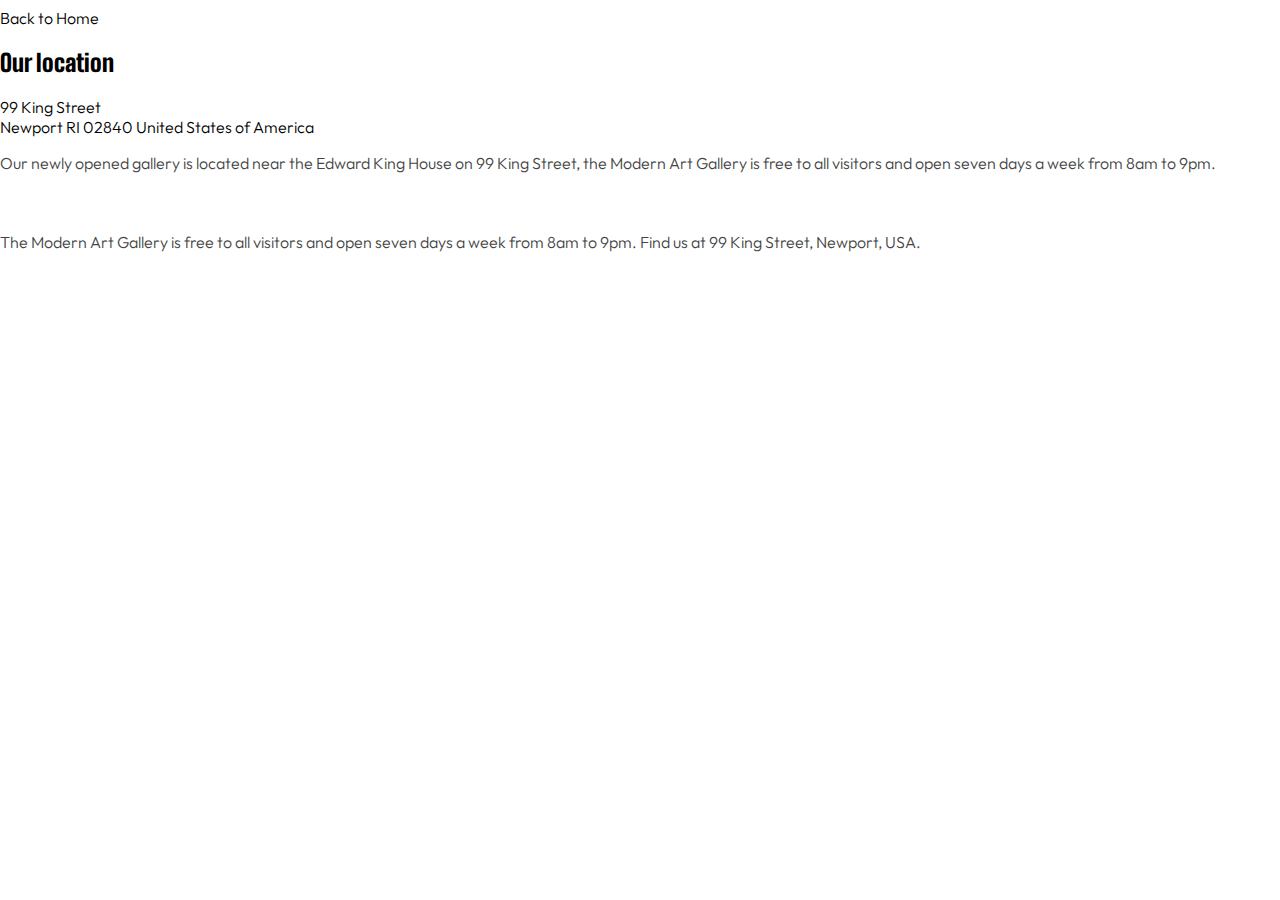
==== starter-code/location.html @ 130b3283 "initializing repository, and finished the "index.html" for desktop" ====
<!DOCTYPE html>
<html lang="en">
<head>
  <meta charset="UTF-8">
  <meta name="viewport" content="width=device-width, initial-scale=1.0">
  <link rel="stylesheet" href="./CSS/style.css">
  <link rel="icon" type="image/png" sizes="32x32" href="./assets/favicon-32x32.png">
  
  <title>Frontend Mentor | Art gallery website</title>
</head>
<body>

  <main>

    <section class="map">
      <a class="backtohomeButton" href="#"></a><span class="backtohomeButton__text">Back to Home</span><img src="./assets/icon-arrow-left.svg" width="8" height="24" alt="icon-arrow-right">
    </section> 

    <section class="ourLocation">
      <h2>Our location</h2> 

      <span class="address__title">99 King Street</span> 

      <div class="address__column">
        Newport
        RI 02840
        United States of America
      </div>

        <p>Our newly opened gallery is located near the Edward King House on 99 King 
        Street, the Modern Art Gallery is free to all visitors and open seven days 
        a week from 8am to 9pm.</p>
    </section>

    <h3>Modern Art Gallery</h3> 

    <p>The Modern Art Gallery is free to all visitors and open seven days a week 
    from 8am to 9pm. Find us at 99 King Street, Newport, USA.</p>
    <a href="#"><img src="./assets/icon-facebook.svg" width="20" height="20" alt="icon-facebook"></a>
    <a href="#"><img src="./assets/icon-instagram.svg" width="20" height="20" alt="icon-instagram"></a>
    <a href="#"><img src="./assets/icon-twitter.svg" width="20" height="20" alt="icon-twitter"></a>
  
  </main>

</body>
</html>
---- starter-code/CSS/style.css ----
@font-face {
  font-family: 'BigShouldersDisplay-Black';
  src: url(../policies/Big_Shoulders_Display/static/BigShouldersDisplay-Black.ttf);
}

@font-face {
  font-family: 'Outfit-Light';
  src: url(../policies/Outfit/static/Outfit-Light.ttf);
}

/*-------------- BASIC SETTINGS ----------------- */
body {
  min-height: 100vh;
  margin: 0;
}

main {
  font-family: 'Outfit-Light', sans-serif;
  width: 100%;
}

h1, h2, h3 {
  font-family: 'BigShouldersDisplay-Black', sans-serif;
}

h1, h3 {
  color: #FFFFFF;
}

p {
  color: #444444;
}

/* ----------------- HEADER ----------------- */
header {
  display: -webkit-box;
  display: -ms-flexbox;
  display: flex;
  width: 100%;
  height: 800px;
  margin-bottom: 180px;
}

header .header__blackmargin {
  width: 450px;
  background-color: #151515;
  text-overflow: initial;
}

header .header__blackmargin h1 {
  display: -webkit-box;
  display: -ms-flexbox;
  display: flex;
  -webkit-box-orient: vertical;
  -webkit-box-direction: normal;
      -ms-flex-direction: column;
          flex-direction: column;
  font-size: 96px;
  position: relative;
  left: 200px;
  top: 50px;
  text-overflow: hidden;
}

header .header__content {
  height: 100%;
  width: 540px;
  background-image: url(../assets/desktop/image-hero@2x.jpg);
  background-size: 540px 800px;
  background-repeat: no-repeat;
}

header .header__content p {
  position: relative;
  height: 160px;
  left: 90.5%;
  right: 0%;
  top: calc(50% - 160px/2 - 130px);
  font-family: 'Outfit-Light', sans-serif;
  font-style: normal;
  font-weight: 300;
  font-size: 22px;
  line-height: 32px;
  max-width: 350px;
}

header .header__content a {
  text-decoration: none;
  color: inherit;
  display: -webkit-box;
  display: -ms-flexbox;
  display: flex;
  position: relative;
  top: 250px;
  left: 90.6%;
}

header .header__content a .ourlocation {
  color: #FFFFFF;
  background-color: #151515;
  border: none;
  font-family: 'BigShouldersDisplay-Black', sans-serif;
  font-size: 20px;
  padding: 18px 20px 20px 20px;
  line-height: 24px;
  letter-spacing: 3.63636px;
}

header .header__content a .ourlocation:hover {
  cursor: pointer;
}

header .header__content a .arrowRight {
  background-color: #D5966C;
  padding: 16px 18px 16px 18px;
  border: none;
}

header .header__content a .arrowRight:hover {
  cursor: pointer;
}

/*------------- CONTENT DESCRIPTION SECTION ---------------- */
.dayDescription {
  -webkit-box-align: center;
      -ms-flex-align: center;
          align-items: center;
  margin-left: 10%;
  margin-right: 10%;
  display: -webkit-box;
  display: -ms-flexbox;
  display: flex;
  -webkit-box-orient: vertical;
  -webkit-box-direction: normal;
      -ms-flex-direction: column;
          flex-direction: column;
  margin-bottom: 200px;
}

.dayDescription h2 {
  font-family: 'BigShouldersDisplay-Black', sans-serif;
  font-size: 70px;
  color: #151515;
  text-transform: uppercase;
}

.dayDescription p {
  font-family: 'Outfit-Light', sans-serif;
  font-size: 22px;
  color: #444444;
}

/* YOUR DAY PART */
.dayDescription__yourDay {
  display: -webkit-box;
  display: -ms-flexbox;
  display: flex;
  margin-bottom: 30px;
}

.dayDescription__yourDay .dayDescription__yourDay__text {
  width: 350px;
  height: 280px;
  margin-right: 125px;
  padding-right: 50px;
  display: -webkit-box;
  display: -ms-flexbox;
  display: flex;
  -webkit-box-orient: vertical;
  -webkit-box-direction: normal;
      -ms-flex-direction: column;
          flex-direction: column;
  -webkit-box-pack: justify;
      -ms-flex-pack: justify;
          justify-content: justify;
  -webkit-box-align: justify;
      -ms-flex-align: justify;
          align-items: justify;
}

.dayDescription__yourDay .dayDescription__yourDay__text h2 {
  max-width: 400px;
  margin-bottom: 10px;
}

.dayDescription__yourDay .dayDescription__yourDay__text p {
  max-width: 350px;
}

.dayDescription__yourDay .dayDescription__yourDay__photo-1 {
  width: 635px;
  height: 400px;
  background-image: url(../assets/desktop/image-grid-1@2x.jpg);
  background-repeat: no-repeat;
  background-size: contain;
}

/* "COME AND BE INSPIRED" PART */
.dayDescription__beInspired {
  display: -webkit-box;
  display: -ms-flexbox;
  display: flex;
}

.dayDescription__beInspired .photo-2 {
  width: 685px;
  height: 720px;
  background-image: url(../assets/desktop/image-grid-2@2x.jpg);
  background-repeat: no-repeat;
  background-size: cover;
}

.dayDescription__beInspired .dayDescription__beInspired__column {
  display: -webkit-box;
  display: -ms-flexbox;
  display: flex;
  -webkit-box-orient: vertical;
  -webkit-box-direction: normal;
      -ms-flex-direction: column;
          flex-direction: column;
  margin-left: 30px;
}

.dayDescription__beInspired .dayDescription__beInspired__column .photo-3 {
  width: 445px;
  height: 313px;
  background-image: url(../assets/desktop/image-grid-3@2x.jpg);
  background-repeat: no-repeat;
  background-size: contain;
  position: relative;
  top: 0.5px;
}

.dayDescription__beInspired .dayDescription__beInspired__column .dayDescription__beInspired__column__text {
  margin-top: 20px;
  background-color: #151515;
  padding-left: 50px;
  padding-bottom: 47.5px;
}

.dayDescription__beInspired .dayDescription__beInspired__column .dayDescription__beInspired__column__text h2 {
  color: #FFFFFF;
  max-width: 300px;
  margin-bottom: 10px;
}

.dayDescription__beInspired .dayDescription__beInspired__column .dayDescription__beInspired__column__text p {
  max-width: 350px;
  color: #FFFFFF;
  margin-top: -3px;
}

/* ----------------- FOOTER -------------- */
footer {
  background-color: #151515;
  display: -webkit-box;
  display: -ms-flexbox;
  display: flex;
  -webkit-box-pack: space-evenly;
      -ms-flex-pack: space-evenly;
          justify-content: space-evenly;
  -webkit-box-align: center;
      -ms-flex-align: center;
          align-items: center;
  padding-top: 20px;
  padding-bottom: 20px;
}

footer h3 {
  font-family: 'BigShouldersDisplay-Black', sans-serif;
  font-size: 36px;
  max-width: 170px;
  text-transform: uppercase;
}

footer p {
  font-family: 'Outfit-Light', sans-serif;
  font-size: 18px;
  color: #FFFFFF;
  max-width: 430px;
  line-height: 28px;
}

footer img {
  margin-right: 15px;
}

/* ---------------------- LOCATION.HTML ----------------- */
/*# sourceMappingURL=style.css.map */
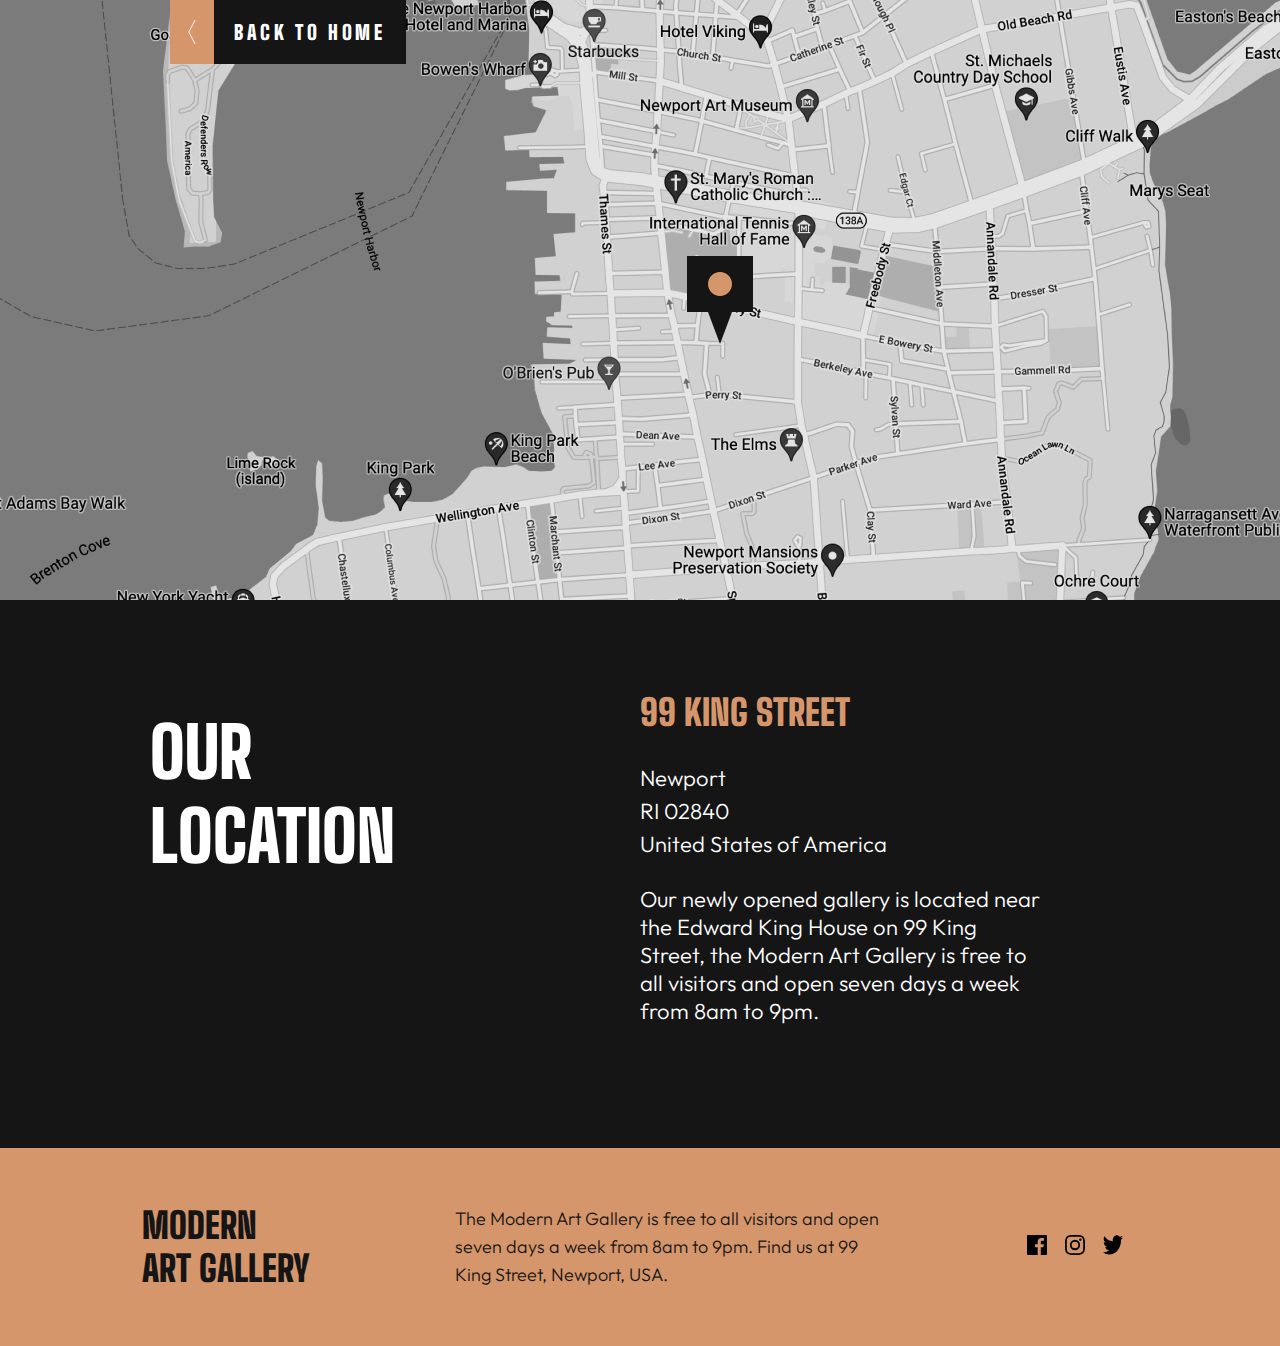
==== commit ef11ada2: "finished the desktop layout for index and location" ====
--- a/starter-code/location.html
+++ b/starter-code/location.html
@@ -13,33 +13,40 @@
   <main>
 
     <section class="map">
-      <a class="backtohomeButton" href="#"></a><span class="backtohomeButton__text">Back to Home</span><img src="./assets/icon-arrow-left.svg" width="8" height="24" alt="icon-arrow-right">
+      <a class="backtohomeButton" href="index.html"><img class="backtohomeButton__img" src="./assets/icon-arrow-left.svg" width="8" height="24" alt="icon-arrow-right"><span class="backtohomeButton__text">BACK TO HOME</span></a>
     </section> 
 
-    <section class="ourLocation">
-      <h2>Our location</h2> 
+    <section class="address">
 
-      <span class="address__title">99 King Street</span> 
-
+      <div class="address__title"><h2>OUR LOCATION</h2></div> 
       <div class="address__column">
-        Newport
-        RI 02840
-        United States of America
+        <span class="address__column__title">99 KING STREET</span> 
+        <span class="address__column__list">Newport</span> 
+        <span class="address__column__list">RI 02840</span> 
+        <span class="address__column__list">United States of America</span>
+        
+        <p>Our newly opened gallery is located near the Edward King House on 99 King 
+          Street, the Modern Art Gallery is free to all visitors and open seven days 
+          a week from 8am to 9pm.
+        </p>
       </div>
 
-        <p>Our newly opened gallery is located near the Edward King House on 99 King 
-        Street, the Modern Art Gallery is free to all visitors and open seven days 
-        a week from 8am to 9pm.</p>
     </section>
 
-    <h3>Modern Art Gallery</h3> 
+    <footer class="indexFooter locationFooter">
 
-    <p>The Modern Art Gallery is free to all visitors and open seven days a week 
-    from 8am to 9pm. Find us at 99 King Street, Newport, USA.</p>
-    <a href="#"><img src="./assets/icon-facebook.svg" width="20" height="20" alt="icon-facebook"></a>
-    <a href="#"><img src="./assets/icon-instagram.svg" width="20" height="20" alt="icon-instagram"></a>
-    <a href="#"><img src="./assets/icon-twitter.svg" width="20" height="20" alt="icon-twitter"></a>
+      <h3>Modern Art Gallery</h3> 
+
+      <p>The Modern Art Gallery is free to all visitors and open seven days a week 
+      from 8am to 9pm. Find us at 99 King Street, Newport, USA.</p>
+      <div class="social">
+        <a href="#"><img src="./assets/icon-facebook.svg" width="20" height="20" alt="icon-facebook"></a>
+        <a href="#"><img src="./assets/icon-instagram.svg" width="20" height="20" alt="icon-instagram"></a>
+        <a href="#"><img src="./assets/icon-twitter.svg" width="20" height="20" alt="icon-twitter"></a>
+      </div>
+      
   
+    </footer>
   </main>
 
 </body>
--- a/starter-code/CSS/style.css
+++ b/starter-code/CSS/style.css
@@ -251,7 +251,7 @@
 }
 
 /* ----------------- FOOTER -------------- */
-footer {
+.indexFooter {
   background-color: #151515;
   display: -webkit-box;
   display: -ms-flexbox;
@@ -266,14 +266,14 @@
   padding-bottom: 20px;
 }
 
-footer h3 {
+.indexFooter h3 {
   font-family: 'BigShouldersDisplay-Black', sans-serif;
   font-size: 36px;
   max-width: 170px;
   text-transform: uppercase;
 }
 
-footer p {
+.indexFooter p {
   font-family: 'Outfit-Light', sans-serif;
   font-size: 18px;
   color: #FFFFFF;
@@ -281,9 +281,130 @@
   line-height: 28px;
 }
 
-footer img {
+.indexFooter img {
   margin-right: 15px;
 }
 
 /* ---------------------- LOCATION.HTML ----------------- */
+/* -------------- MAP SECTION --------------------- */
+.map {
+  width: 100%;
+  height: 600px;
+  background-image: url(../assets/desktop/image-map@2x.png);
+  background-repeat: no-repeat;
+  background-size: cover;
+}
+
+.map .backtohomeButton {
+  text-decoration: none;
+  display: -webkit-box;
+  display: -ms-flexbox;
+  display: flex;
+  -webkit-box-align: center;
+      -ms-flex-align: center;
+          align-items: center;
+  position: relative;
+  left: 170px;
+  max-width: 300px;
+}
+
+.map .backtohomeButton__text {
+  color: #FFFFFF;
+  background-color: #151515;
+  font-family: 'BigShouldersDisplay-Black', sans-serif;
+  font-size: 20px;
+  padding: 20px 20px 20px 20px;
+  line-height: 24px;
+  letter-spacing: 3.63636px;
+}
+
+.map .backtohomeButton__img {
+  background-color: #D5966C;
+  padding: 20px 18px 20px 18px;
+}
+
+/* --------- OUR LOCATION SECTION --------- */
+.address {
+  -webkit-box-align: center;
+      -ms-flex-align: center;
+          align-items: center;
+  color: #FFFFFF;
+  background-color: #151515;
+  display: -webkit-box;
+  display: -ms-flexbox;
+  display: flex;
+  width: 100%;
+  height: 548px;
+}
+
+.address__title {
+  min-width: 50%;
+  position: relative;
+  bottom: 80px;
+}
+
+.address__title h2 {
+  max-width: 300px;
+  font-size: 70px;
+  padding-left: 150px;
+}
+
+.address__column {
+  position: relative;
+  bottom: 80px;
+  min-width: 50%;
+  display: -webkit-box;
+  display: -ms-flexbox;
+  display: flex;
+  -webkit-box-orient: vertical;
+  -webkit-box-direction: normal;
+      -ms-flex-direction: column;
+          flex-direction: column;
+  margin-top: 150px;
+}
+
+.address__column__title {
+  font-size: 36px;
+  font-family: 'BigShouldersDisplay-Black', sans-serif;
+  color: #D5966C;
+  margin-bottom: 30px;
+}
+
+.address__column__list {
+  margin-bottom: 5px;
+  font-size: 22px;
+}
+
+.address__column p {
+  max-width: 400px;
+  color: #FFFFFF;
+  font-size: 22px;
+}
+
+/* --------------- FOOTER ---------------------- */
+.locationFooter {
+  padding-top: 20px;
+  padding-bottom: 20px;
+  -webkit-box-align: center;
+      -ms-flex-align: center;
+          align-items: center;
+  background-color: #D5966C;
+  color: #151515;
+  display: -webkit-box;
+  display: -ms-flexbox;
+  display: flex;
+  -webkit-box-pack: space-evenly;
+      -ms-flex-pack: space-evenly;
+          justify-content: space-evenly;
+}
+
+.locationFooter h3, .locationFooter p {
+  color: #151515;
+}
+
+.locationFooter a {
+  text-decoration: none;
+  -webkit-filter: invert(100%);
+          filter: invert(100%);
+}
 /*# sourceMappingURL=style.css.map */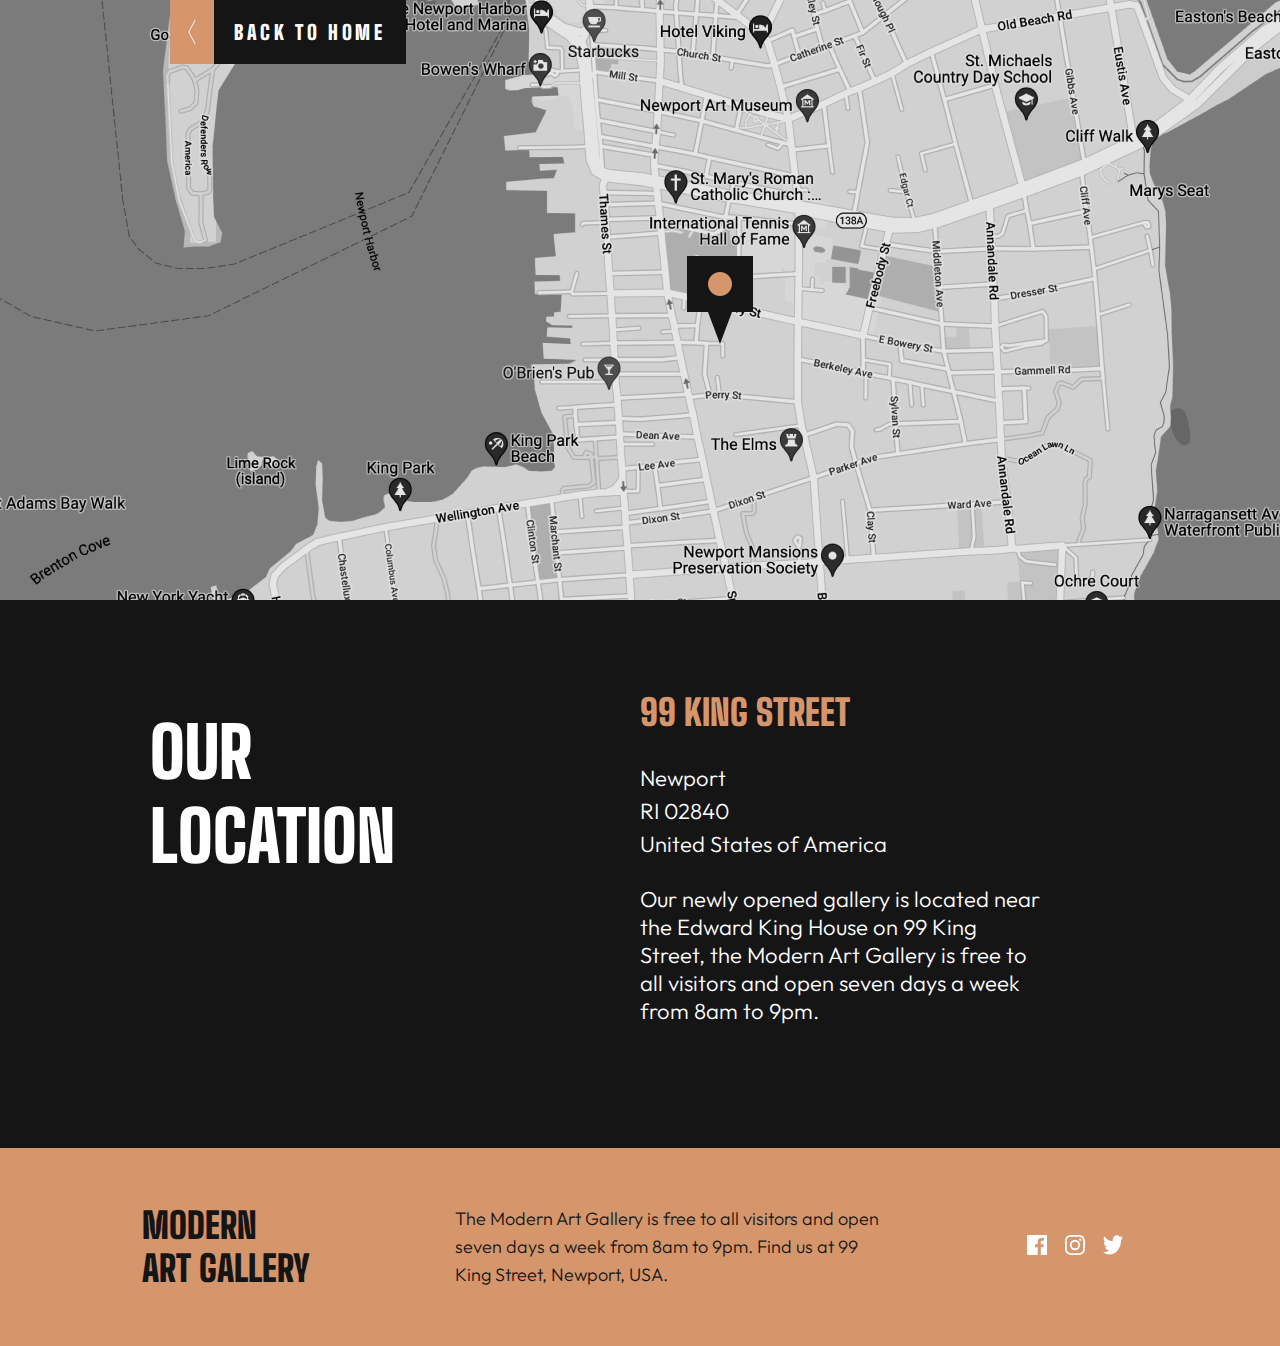
==== commit 7907d2e6: "started responsive for tablet, added the "header" section" ====
--- a/starter-code/location.html
+++ b/starter-code/location.html
@@ -40,9 +40,9 @@
       <p>The Modern Art Gallery is free to all visitors and open seven days a week 
       from 8am to 9pm. Find us at 99 King Street, Newport, USA.</p>
       <div class="social">
-        <a href="#"><img src="./assets/icon-facebook.svg" width="20" height="20" alt="icon-facebook"></a>
-        <a href="#"><img src="./assets/icon-instagram.svg" width="20" height="20" alt="icon-instagram"></a>
-        <a href="#"><img src="./assets/icon-twitter.svg" width="20" height="20" alt="icon-twitter"></a>
+        <a class="social-location" href="#"><img src="./assets/icon-facebook.svg" width="20" height="20" alt="icon-facebook"></a>
+        <a class="social-location" href="#"><img src="./assets/icon-instagram.svg" width="20" height="20" alt="icon-instagram"></a>
+        <a class="social-location" href="#"><img src="./assets/icon-twitter.svg" width="20" height="20" alt="icon-twitter"></a>
       </div>
       
   
--- a/starter-code/CSS/style.css
+++ b/starter-code/CSS/style.css
@@ -44,7 +44,6 @@
 header .header__blackmargin {
   width: 450px;
   background-color: #151515;
-  text-overflow: initial;
 }
 
 header .header__blackmargin h1 {
@@ -59,7 +58,6 @@
   position: relative;
   left: 200px;
   top: 50px;
-  text-overflow: hidden;
 }
 
 header .header__content {
@@ -84,7 +82,7 @@
   max-width: 350px;
 }
 
-header .header__content a {
+header .header__content .ourlocationButton {
   text-decoration: none;
   color: inherit;
   display: -webkit-box;
@@ -93,31 +91,40 @@
   position: relative;
   top: 250px;
   left: 90.6%;
-}
-
-header .header__content a .ourlocation {
-  color: #FFFFFF;
-  background-color: #151515;
-  border: none;
+  max-width: 231.5px;
+}
+
+header .header__content .ourlocationButton__text {
+  color: #FFFFFF;
+  background-color: #151515;
   font-family: 'BigShouldersDisplay-Black', sans-serif;
   font-size: 20px;
-  padding: 18px 20px 20px 20px;
+  padding: 20px 20px 20px 20px;
   line-height: 24px;
   letter-spacing: 3.63636px;
-}
-
-header .header__content a .ourlocation:hover {
-  cursor: pointer;
-}
-
-header .header__content a .arrowRight {
+  -webkit-transform-origin: right bottom;
+          transform-origin: right bottom;
+  -webkit-transition: all 300ms ease-out;
+  transition: all 300ms ease-out;
+}
+
+header .header__content .ourlocationButton__img {
   background-color: #D5966C;
-  padding: 16px 18px 16px 18px;
-  border: none;
-}
-
-header .header__content a .arrowRight:hover {
-  cursor: pointer;
+  padding: 20px 18px 20px 18px;
+  -webkit-transition: all 300ms ease-out;
+  transition: all 300ms ease-out;
+}
+
+header .header__content .ourlocationButton:hover .ourlocationButton__text {
+  background-color: #D5966C;
+  -webkit-transition: all 300ms ease-out;
+  transition: all 300ms ease-out;
+}
+
+header .header__content .ourlocationButton:hover .ourlocationButton__img {
+  background-color: #151515;
+  -webkit-transition: all 300ms ease-out;
+  transition: all 300ms ease-out;
 }
 
 /*------------- CONTENT DESCRIPTION SECTION ---------------- */
@@ -281,8 +288,17 @@
   line-height: 28px;
 }
 
-.indexFooter img {
+.indexFooter .social-index {
   margin-right: 15px;
+}
+
+.indexFooter .social-index:hover {
+  -webkit-filter: invert(50%);
+          filter: invert(50%);
+  -webkit-transition: -webkit-filter 150ms ease-out;
+  transition: -webkit-filter 150ms ease-out;
+  transition: filter 150ms ease-out;
+  transition: filter 150ms ease-out, -webkit-filter 150ms ease-out;
 }
 
 /* ---------------------- LOCATION.HTML ----------------- */
@@ -316,11 +332,29 @@
   padding: 20px 20px 20px 20px;
   line-height: 24px;
   letter-spacing: 3.63636px;
+  -webkit-transform-origin: right bottom;
+          transform-origin: right bottom;
+  -webkit-transition: all 300ms ease-out;
+  transition: all 300ms ease-out;
 }
 
 .map .backtohomeButton__img {
   background-color: #D5966C;
   padding: 20px 18px 20px 18px;
+  -webkit-transition: all 300ms ease-out;
+  transition: all 300ms ease-out;
+}
+
+.map .backtohomeButton:hover .backtohomeButton__text {
+  background-color: #D5966C;
+  -webkit-transition: all 300ms ease-out;
+  transition: all 300ms ease-out;
+}
+
+.map .backtohomeButton:hover .backtohomeButton__img {
+  background-color: #151515;
+  -webkit-transition: all 300ms ease-out;
+  transition: all 300ms ease-out;
 }
 
 /* --------- OUR LOCATION SECTION --------- */
@@ -402,9 +436,51 @@
   color: #151515;
 }
 
-.locationFooter a {
+.locationFooter .social-location {
   text-decoration: none;
+  margin-right: 15px;
+}
+
+.locationFooter .social-location:hover {
   -webkit-filter: invert(100%);
           filter: invert(100%);
+  -webkit-transition: all 300ms ease-out;
+  transition: all 300ms ease-out;
+}
+
+/* ---------- MEDIA QUERIES ---------------------*/
+@media (max-width: 1310px) {
+  .header__blackmargin {
+    max-width: 250px;
+  }
+}
+
+@media (max-width: 1100px) {
+  header {
+    max-height: 700px;
+  }
+  .header__blackmargin {
+    max-width: 0px;
+  }
+  .header__blackmargin h1 {
+    color: #151515;
+    margin-left: 230px;
+    margin-top: -10px;
+    -webkit-transform: scale(0.8);
+            transform: scale(0.8);
+    min-width: 600px;
+  }
+  .header__content {
+    background-image: url(../assets/tablet/image-hero.jpg);
+    min-width: 50%;
+    height: 700px;
+    background-size: cover;
+  }
+  .header__content p {
+    margin-top: 150px;
+  }
+  .header__content .ourlocationButton {
+    margin-top: -100px;
+  }
 }
 /*# sourceMappingURL=style.css.map */